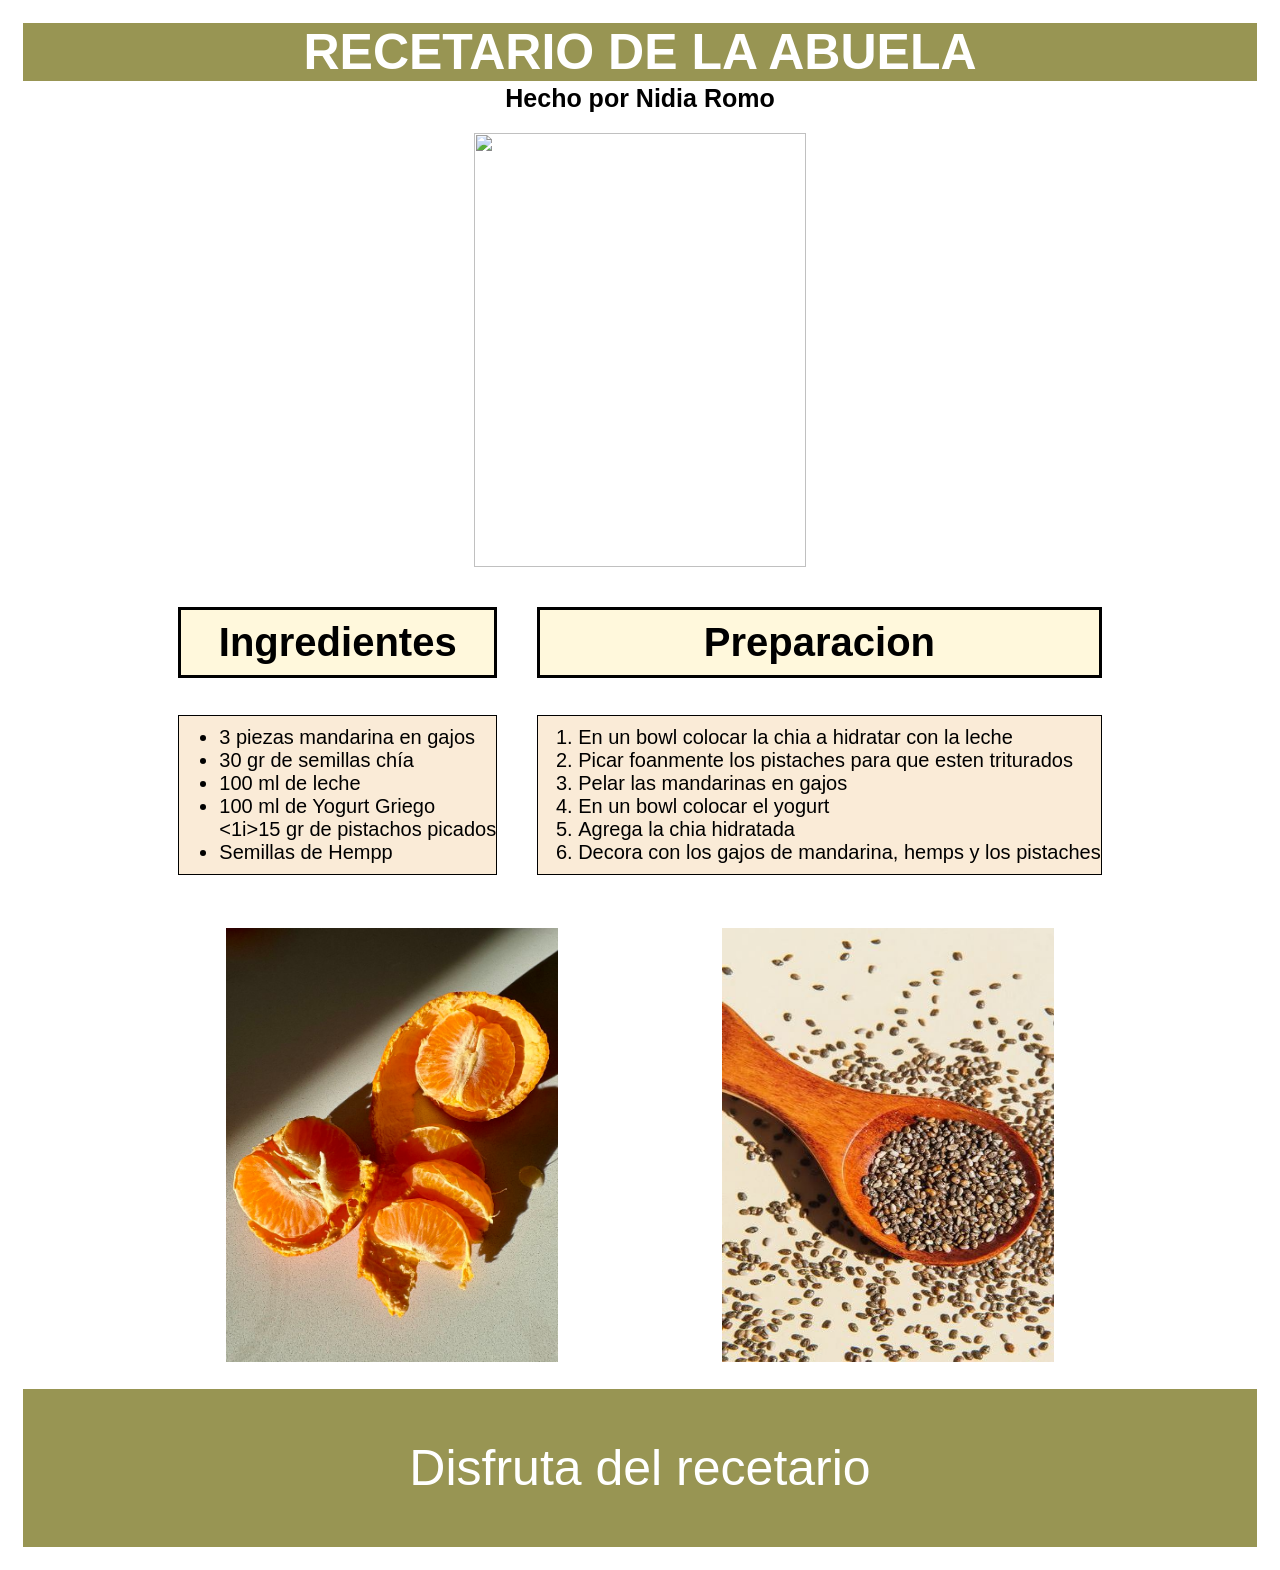
==== index.html @ 9987f1c2 "agregue mi recetario" ====
<!DOCTYPE html>
<html lang="en">
<head>
    <meta charset="UTF-8">
    <meta name="viewport" content="width=device-width, initial-scale=1.0">
    <title>RECETARIO DE NIDA</title>
        <link rel="stylesheet" href="styles.css">
</head>
<body>
    <div class="container">
        <header>
            <center>
            <h1 class="header_title">RECETARIO DE LA ABUELA</h1>
                 <H4 class="title2">Hecho por Nidia Romo</H4>
            </center>
        </header>

        <div class="imagen_title">
            <center>
             <img src="./imagenes/chia pudinn.jpg" width="332" height="434"> 
            </center>
        </div>

        <main class="main">
            <table align="center">
                <section class="card card--highlight">
                    <tr>
                        <th> <h2 class="card_title">Ingredientes</h2></th>
                        <th>&emsp;&emsp; </th>
                        <th> <h2 class="card_title">Preparacion</h2></th>
                    </tr>
                </section> 
                <section>
                    <tr>
                        <td>
                            <ul class="table">
                                <li>3 piezas mandarina en gajos</li>
                                <li>30 gr de semillas chía</li>
                                <li>100 ml de leche</li>
                                <li>100 ml de Yogurt Griego</li>
                                <1i>15 gr de pistachos picados</1i>
                                <li>Semillas de Hempp</li>
                            </ul>
                        </td>
                </section>
                <section class="card card--highlight">
                    <td>&emsp;</td>
                    <td>
                        <ol class="table">
                            <li>En un bowl colocar la chia a hidratar con la leche</li>
                            <li>Picar foanmente los pistaches para que esten triturados</li>
                            <li>Pelar las mandarinas en gajos</li>
                            <li>En un bowl colocar el yogurt</li>
                            <li>Agrega la chia hidratada</li>
                            <li>Decora con los gajos de mandarina, hemps y los pistaches</li>
                        </ol>
                    </td>  
                </tr>  
                </section>
            </table>


                <center class="imagen2">
                <img class="uno" src="./imagenes/mandarina.jpg" width="332" height="434">
                <img class="dos" src="/imagenes/chia.jpg" width="332" height="434">
                </center>
        </main>

        <footer class="footer">
            <center>
            <p>Disfruta del recetario</p>
            </center>
        </footer>
    </div>
</body>
</html>
---- styles.css ----
body{
    margin: 0;
    font-family: Arial, Helvetica, sans-serif;
}

.main{
    gap: 1000px; 
}

.container{
    padding: 20px;
}

.header{
    position: relative;
    
}

.header_title{
    background-color: rgb(152, 149, 83);
    color: white;
    border: solid;
    font-size: 50px;
    margin: auto;
}

.imagen_title{
    margin-top: 20px;
}

.title2{
    font-size: 25px;
    margin: auto;
    position: relative;
}

.card_title{
    font-size: 40px;
    border: solid;
    background-color: cornsilk;
    padding: 10px;
}

.table{
    font-size: 20px;
    border: solid 1px;
    margin: auto;
    background-color: antiquewhite;
    position: relative;
    padding-bottom: 10px;
    padding-top: 10px;
}

.imagen2{
    margin-top: 50px;
}

.uno{
    margin-right: 100px;
}
.dos{
    margin-left: 60px;
}

.footer{
    font-size: 50px;
    margin-top: 20px;
    border: solid;
    background-color: rgb(152, 149, 83);
    color: white;
}
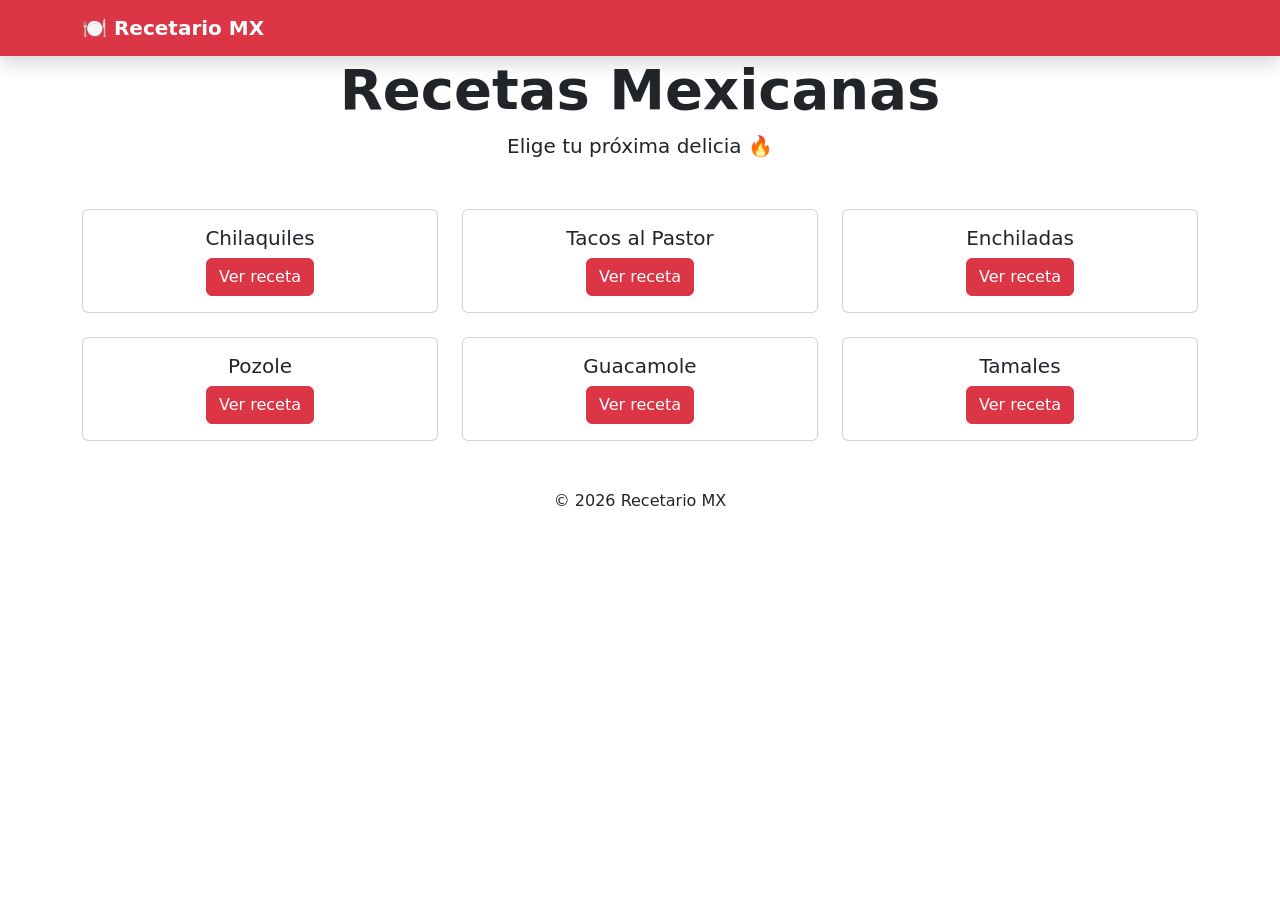
==== commit 84495ac5: "Agrego estructura del recetario + chilaquiles recesta" ====
--- a/index.html
+++ b/index.html
@@ -1,76 +1,97 @@
 <!DOCTYPE html>
-<html lang="en">
+<html lang="es">
 <head>
     <meta charset="UTF-8">
-    <meta name="viewport" content="width=device-width, initial-scale=1.0">
-    <title>RECETARIO DE NIDA</title>
-        <link rel="stylesheet" href="styles.css">
+    <title>Recetario MX</title>
+    <link href="https://cdn.jsdelivr.net/npm/bootstrap@5.3.3/dist/css/bootstrap.min.css" rel="stylesheet">
+    <link rel="stylesheet" href="styles.css">
 </head>
+
 <body>
-    <div class="container">
-        <header>
-            <center>
-            <h1 class="header_title">RECETARIO DE LA ABUELA</h1>
-                 <H4 class="title2">Hecho por Nidia Romo</H4>
-            </center>
-        </header>
+    <nav class="navbar navbar-expand-lg navbar-dark bg-danger shadow">
+        <div class="container">
+            <a class="navbar-brand fw-bold" href="#">🍽 Recetario MX</a>
+        </div>
+    </nav>
 
-        <div class="imagen_title">
-            <center>
-             <img src="./imagenes/chia pudinn.jpg" width="332" height="434"> 
-            </center>
+    <header class="header text-center">
+        <div class="container">
+            <h1 class="display-4 fw-bold">Recetas Mexicanas</h1>
+            <p class="lead">Elige tu próxima delicia 🔥</p>
         </div>
+    </header>
 
-        <main class="main">
-            <table align="center">
-                <section class="card card--highlight">
-                    <tr>
-                        <th> <h2 class="card_title">Ingredientes</h2></th>
-                        <th>&emsp;&emsp; </th>
-                        <th> <h2 class="card_title">Preparacion</h2></th>
-                    </tr>
-                </section> 
-                <section>
-                    <tr>
-                        <td>
-                            <ul class="table">
-                                <li>3 piezas mandarina en gajos</li>
-                                <li>30 gr de semillas chía</li>
-                                <li>100 ml de leche</li>
-                                <li>100 ml de Yogurt Griego</li>
-                                <1i>15 gr de pistachos picados</1i>
-                                <li>Semillas de Hempp</li>
-                            </ul>
-                        </td>
-                </section>
-                <section class="card card--highlight">
-                    <td>&emsp;</td>
-                    <td>
-                        <ol class="table">
-                            <li>En un bowl colocar la chia a hidratar con la leche</li>
-                            <li>Picar foanmente los pistaches para que esten triturados</li>
-                            <li>Pelar las mandarinas en gajos</li>
-                            <li>En un bowl colocar el yogurt</li>
-                            <li>Agrega la chia hidratada</li>
-                            <li>Decora con los gajos de mandarina, hemps y los pistaches</li>
-                        </ol>
-                    </td>  
-                </tr>  
-                </section>
-            </table>
+    <main class="container my-5">
+        <div class="row g-4">
 
+            <div class="col-md-4">
+                <div class="card recipe-card h-100">
+                    <img src="https://patijinich.com/es/wp-content/uploads/sites/3/2017/07/207-chilaquiles-verdes.jpg" class="card-img-top" alt="">
+                    <div class="card-body text-center">
+                        <h5 class="card-title">Chilaquiles</h5>
+                        <a href="chilaquiles.html" class="btn btn-danger">Ver receta</a>
+                    </div>
+                </div>
+            </div>
 
-                <center class="imagen2">
-                <img class="uno" src="./imagenes/mandarina.jpg" width="332" height="434">
-                <img class="dos" src="/imagenes/chia.jpg" width="332" height="434">
-                </center>
-        </main>
+            <div class="col-md-4">
+                <div class="card recipe-card h-100">
+                    <img src="https://www.mexicoinmykitchen.com/wp-content/uploads/2016/01/Tacos-al-pastor-1.jpg" class="card-img-top" alt="">
+                    <div class="card-body text-center">
+                        <h5 class="card-title">Tacos al Pastor</h5>
+                        <a href="#" class="btn btn-danger">Ver receta</a>
+                    </div>
+                </div>
+            </div>
 
-        <footer class="footer">
-            <center>
-            <p>Disfruta del recetario</p>
-            </center>
-        </footer>
-    </div>
+            <div class="col-md-4">
+                <div class="card recipe-card h-100">
+                    <img src="https://www.mexicoinmykitchen.com/wp-content/uploads/2017/01/Enchiladas-Rojas-4.jpg" class="card-img-top" alt="">
+                    <div class="card-body text-center">
+                        <h5 class="card-title">Enchiladas</h5>
+                        <a href="#" class="btn btn-danger">Ver receta</a>
+                    </div>
+                </div>
+            </div>
+
+            <div class="col-md-4">
+                <div class="card recipe-card h-100">
+                    <img src="https://www.mexicoinmykitchen.com/wp-content/uploads/2016/09/Pozole-Rojo-1.jpg" class="card-img-top" alt="">
+                    <div class="card-body text-center">
+                        <h5 class="card-title">Pozole</h5>
+                        <a href="#" class="btn btn-danger">Ver receta</a>
+                    </div>
+                </div>
+            </div>
+
+            <div class="col-md-4">
+                <div class="card recipe-card h-100">
+                    <img src="https://www.mexicoinmykitchen.com/wp-content/uploads/2015/07/Guacamole-1.jpg" class="card-img-top" alt="">
+                    <div class="card-body text-center">
+                        <h5 class="card-title">Guacamole</h5>
+                        <a href="#" class="btn btn-danger">Ver receta</a>
+                    </div>
+                </div>
+            </div>
+
+            <div class="col-md-4">
+                <div class="card recipe-card h-100">
+                    <img src="https://www.mexicoinmykitchen.com/wp-content/uploads/2016/02/Tamales-1.jpg" class="card-img-top" alt="">
+                    <div class="card-body text-center">
+                        <h5 class="card-title">Tamales</h5>
+                        <a href="#" class="btn btn-danger">Ver receta</a>
+                    </div>
+                </div>
+            </div>
+
+        </div>
+    </main>
+
+    <footer class="footer text-center">
+        <div class="container">
+            <p>© 2026 Recetario MX</p>
+        </div>
+    </footer>
+
 </body>
 </html>
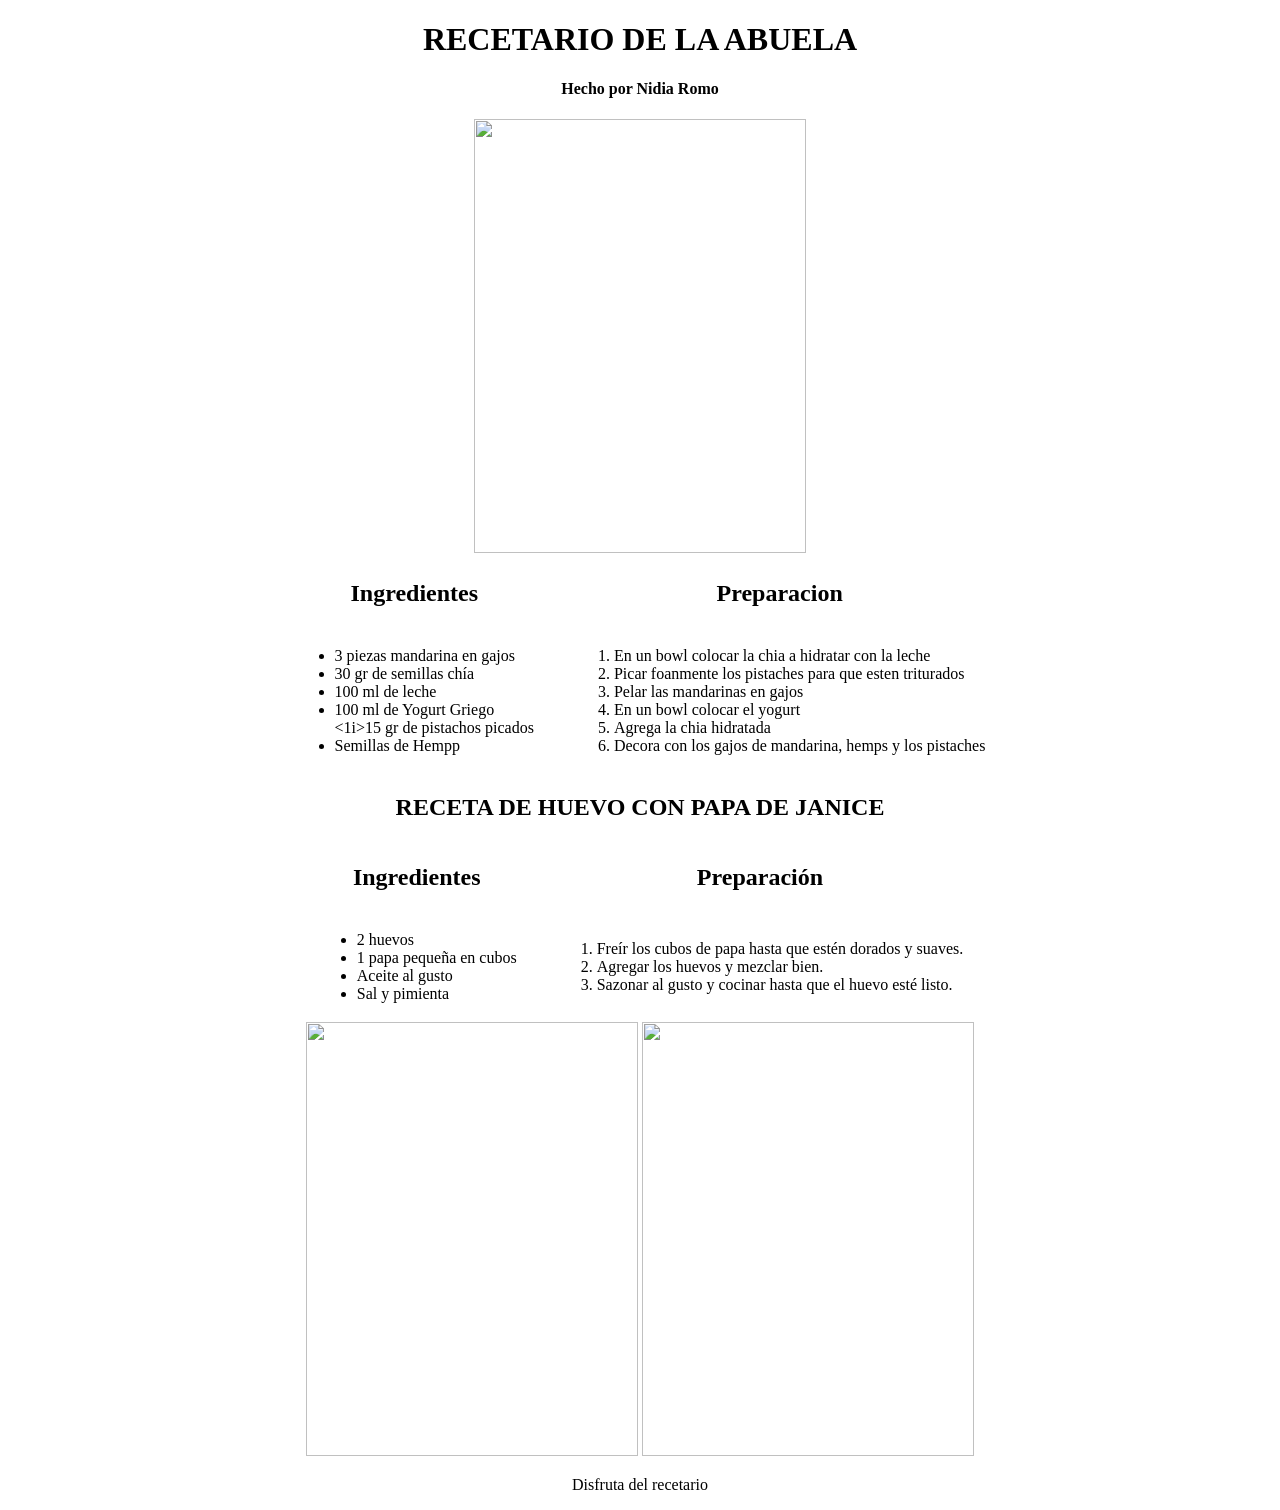
==== commit d455ab4b: "Actualizar index.html se agregó receta" ====
--- a/index.html
+++ b/index.html
@@ -1,97 +1,104 @@
 <!DOCTYPE html>
-<html lang="es">
+<html lang="en">
 <head>
     <meta charset="UTF-8">
-    <title>Recetario MX</title>
-    <link href="https://cdn.jsdelivr.net/npm/bootstrap@5.3.3/dist/css/bootstrap.min.css" rel="stylesheet">
-    <link rel="stylesheet" href="styles.css">
+    <meta name="viewport" content="width=device-width, initial-scale=1.0">
+    <title>RECETARIO DE NIDA</title>
+        <link rel="stylesheet" href="styles.css">
 </head>
+<body>
+    <div class="container">
+        <header>
+            <center>
+            <h1 class="header_title">RECETARIO DE LA ABUELA</h1>
+                 <H4 class="title2">Hecho por Nidia Romo</H4>
+            </center>
+        </header>
 
-<body>
-    <nav class="navbar navbar-expand-lg navbar-dark bg-danger shadow">
-        <div class="container">
-            <a class="navbar-brand fw-bold" href="#">🍽 Recetario MX</a>
+        <div class="imagen_title">
+            <center>
+             <img src="./imagenes/chia pudinn.jpg" width="332" height="434"> 
+            </center>
         </div>
-    </nav>
 
-    <header class="header text-center">
-        <div class="container">
-            <h1 class="display-4 fw-bold">Recetas Mexicanas</h1>
-            <p class="lead">Elige tu próxima delicia 🔥</p>
-        </div>
-    </header>
+        <main class="main">
+            <table align="center">
+                <section class="card card--highlight">
+                    <tr>
+                        <th> <h2 class="card_title">Ingredientes</h2></th>
+                        <th>&emsp;&emsp; </th>
+                        <th> <h2 class="card_title">Preparacion</h2></th>
+                    </tr>
+                </section> 
+                <section>
+                    <tr>
+                        <td>
+                            <ul class="table">
+                                <li>3 piezas mandarina en gajos</li>
+                                <li>30 gr de semillas chía</li>
+                                <li>100 ml de leche</li>
+                                <li>100 ml de Yogurt Griego</li>
+                                <1i>15 gr de pistachos picados</1i>
+                                <li>Semillas de Hempp</li>
+                            </ul>
+                        </td>
+                </section>
+                <section class="card card--highlight">
+                    <td>&emsp;</td>
+                    <td>
+                        <ol class="table">
+                            <li>En un bowl colocar la chia a hidratar con la leche</li>
+                            <li>Picar foanmente los pistaches para que esten triturados</li>
+                            <li>Pelar las mandarinas en gajos</li>
+                            <li>En un bowl colocar el yogurt</li>
+                            <li>Agrega la chia hidratada</li>
+                            <li>Decora con los gajos de mandarina, hemps y los pistaches</li>
+                        </ol>
+                    </td>  
+                </tr>  
+                </section>
+            </table>
+<center>
+                <h2 class="card_title">RECETA DE HUEVO CON PAPA DE JANICE</h2>
+            </center>
+            
+            <table align="center">
+                <tr>
+                    <th> <h2 class="card_title">Ingredientes</h2></th>
+                    <th>&emsp;&emsp; </th>
+                    <th> <h2 class="card_title">Preparación</h2></th>
+                </tr>
+                <tr>
+                    <td>
+                        <ul class="table">
+                            <li>2 huevos</li>
+                            <li>1 papa pequeña en cubos</li>
+                            <li>Aceite al gusto</li>
+                            <li>Sal y pimienta</li>
+                        </ul>
+                    </td>
+                    <td>&emsp;</td>
+                    <td>
+                        <ol class="table">
+                            <li>Freír los cubos de papa hasta que estén dorados y suaves.</li>
+                            <li>Agregar los huevos y mezclar bien.</li>
+                            <li>Sazonar al gusto y cocinar hasta que el huevo esté listo.</li>
+                        </ol>
+                    </td>
+                </tr>
+            </table>
 
-    <main class="container my-5">
-        <div class="row g-4">
+                <center class="imagen2">
+                <img class="uno" src="./imagenes/mandarina.jpg" width="332" height="434">
+                <img class="dos" src="/imagenes/chia.jpg" width="332" height="434">
+                </center>
+        </main>
 
-            <div class="col-md-4">
-                <div class="card recipe-card h-100">
-                    <img src="https://patijinich.com/es/wp-content/uploads/sites/3/2017/07/207-chilaquiles-verdes.jpg" class="card-img-top" alt="">
-                    <div class="card-body text-center">
-                        <h5 class="card-title">Chilaquiles</h5>
-                        <a href="chilaquiles.html" class="btn btn-danger">Ver receta</a>
-                    </div>
-                </div>
-            </div>
-
-            <div class="col-md-4">
-                <div class="card recipe-card h-100">
-                    <img src="https://www.mexicoinmykitchen.com/wp-content/uploads/2016/01/Tacos-al-pastor-1.jpg" class="card-img-top" alt="">
-                    <div class="card-body text-center">
-                        <h5 class="card-title">Tacos al Pastor</h5>
-                        <a href="#" class="btn btn-danger">Ver receta</a>
-                    </div>
-                </div>
-            </div>
-
-            <div class="col-md-4">
-                <div class="card recipe-card h-100">
-                    <img src="https://www.mexicoinmykitchen.com/wp-content/uploads/2017/01/Enchiladas-Rojas-4.jpg" class="card-img-top" alt="">
-                    <div class="card-body text-center">
-                        <h5 class="card-title">Enchiladas</h5>
-                        <a href="#" class="btn btn-danger">Ver receta</a>
-                    </div>
-                </div>
-            </div>
-
-            <div class="col-md-4">
-                <div class="card recipe-card h-100">
-                    <img src="https://www.mexicoinmykitchen.com/wp-content/uploads/2016/09/Pozole-Rojo-1.jpg" class="card-img-top" alt="">
-                    <div class="card-body text-center">
-                        <h5 class="card-title">Pozole</h5>
-                        <a href="#" class="btn btn-danger">Ver receta</a>
-                    </div>
-                </div>
-            </div>
-
-            <div class="col-md-4">
-                <div class="card recipe-card h-100">
-                    <img src="https://www.mexicoinmykitchen.com/wp-content/uploads/2015/07/Guacamole-1.jpg" class="card-img-top" alt="">
-                    <div class="card-body text-center">
-                        <h5 class="card-title">Guacamole</h5>
-                        <a href="#" class="btn btn-danger">Ver receta</a>
-                    </div>
-                </div>
-            </div>
-
-            <div class="col-md-4">
-                <div class="card recipe-card h-100">
-                    <img src="https://www.mexicoinmykitchen.com/wp-content/uploads/2016/02/Tamales-1.jpg" class="card-img-top" alt="">
-                    <div class="card-body text-center">
-                        <h5 class="card-title">Tamales</h5>
-                        <a href="#" class="btn btn-danger">Ver receta</a>
-                    </div>
-                </div>
-            </div>
-
-        </div>
-    </main>
-
-    <footer class="footer text-center">
-        <div class="container">
-            <p>© 2026 Recetario MX</p>
-        </div>
-    </footer>
-
+        <footer class="footer">
+            <center>
+            <p>Disfruta del recetario</p>
+            </center>
+        </footer>
+    </div>
 </body>
 </html>
